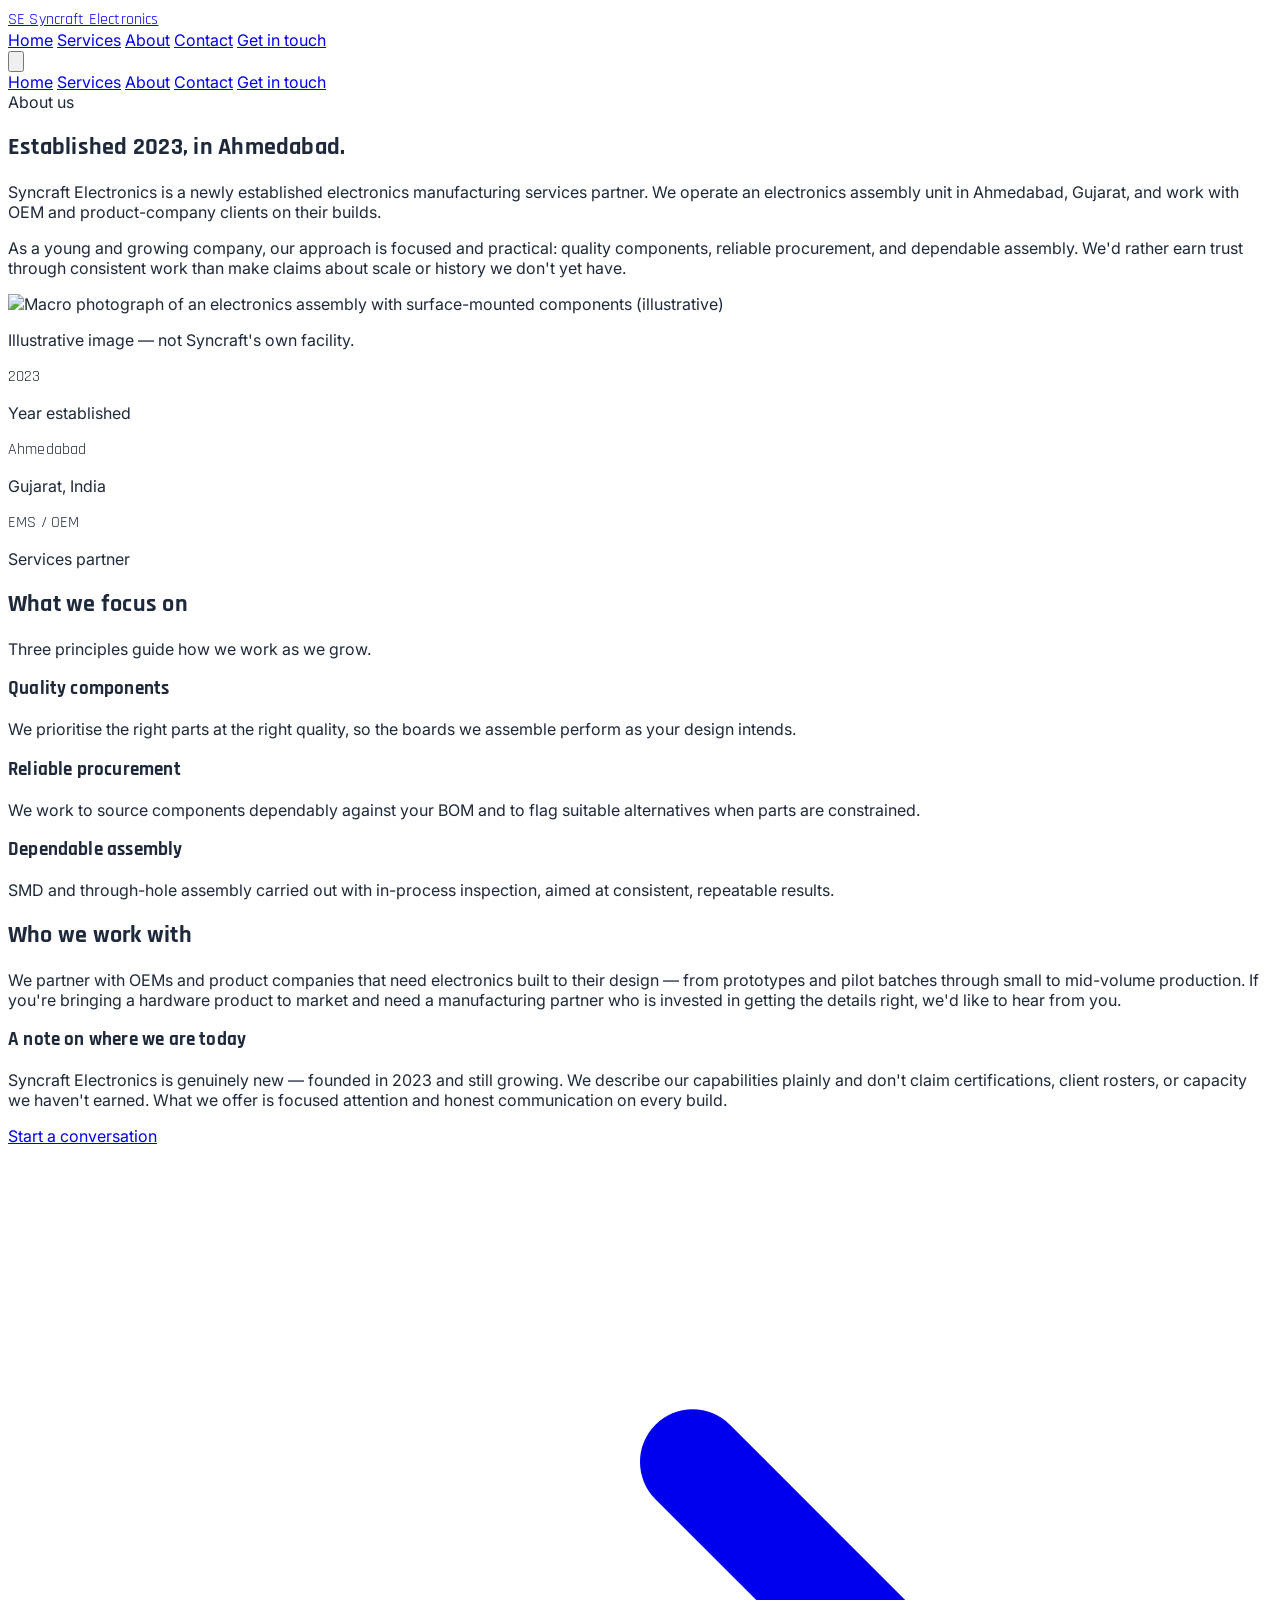
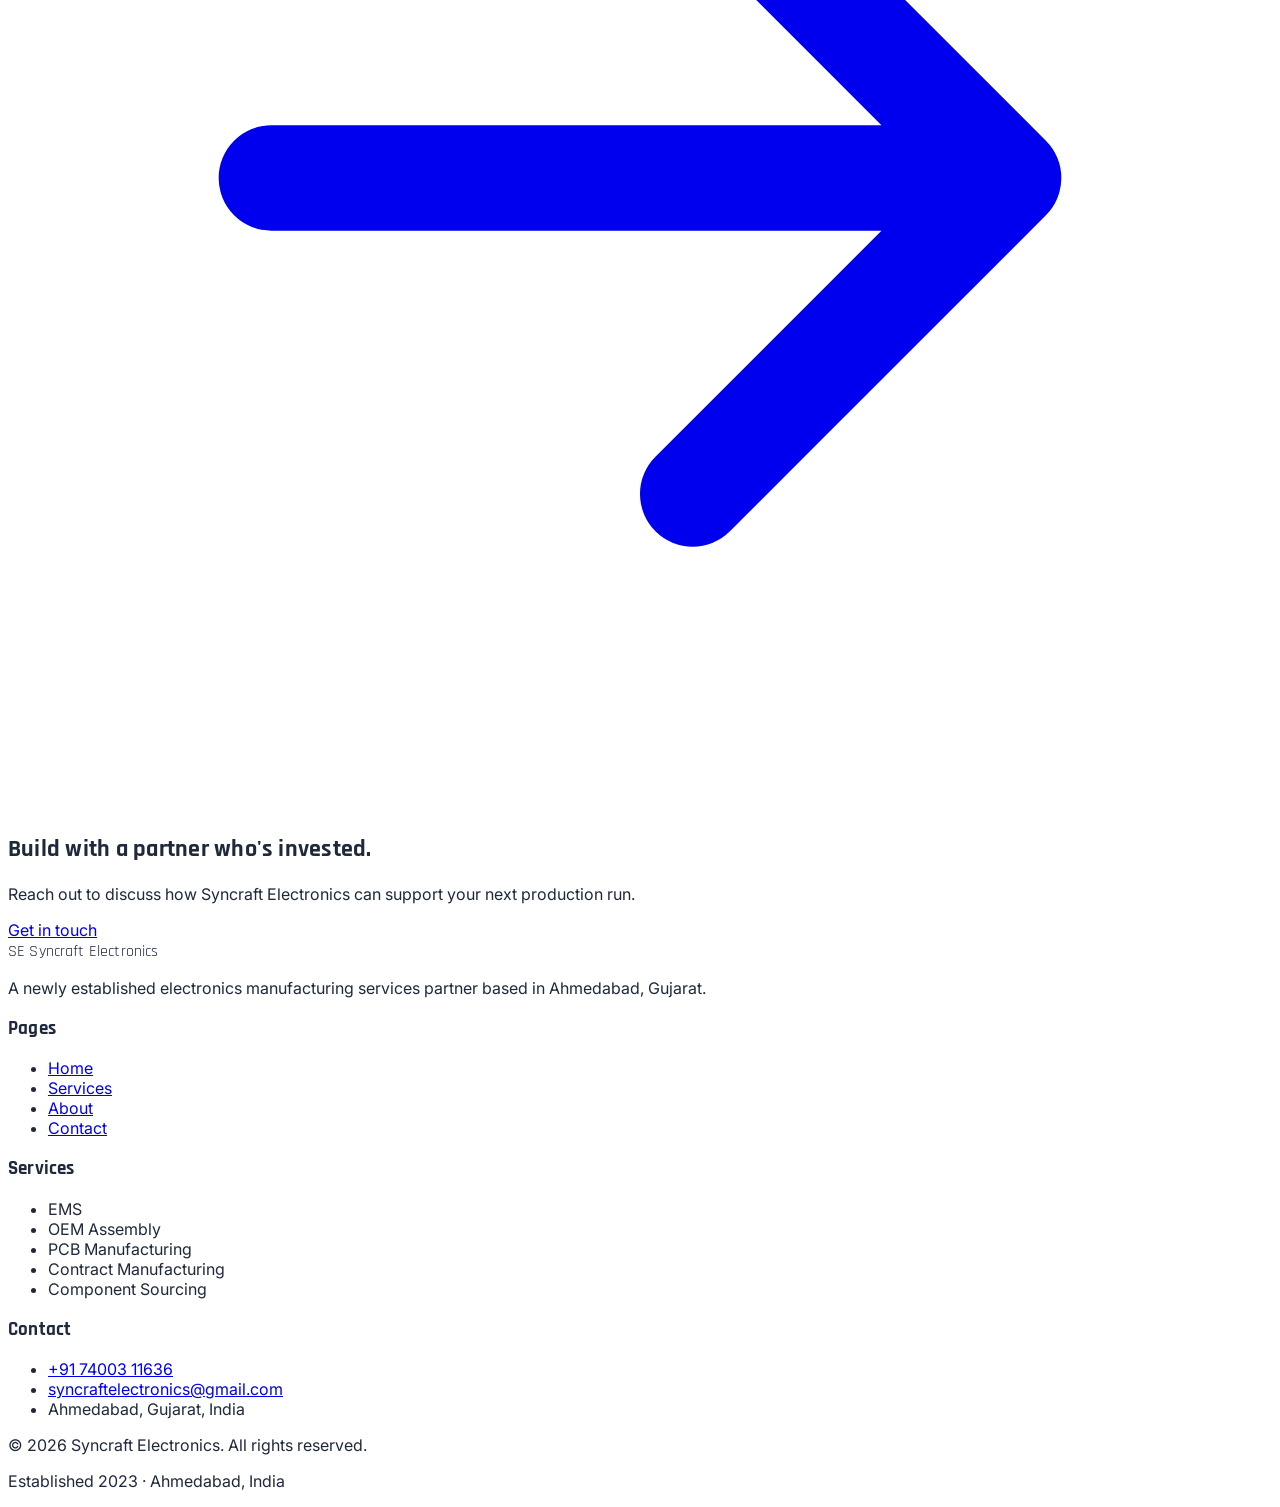
==== about.html @ 7baf2aee "Initial commit: Set up Syncraft frontend and Formspree" ====
<!DOCTYPE html>
<html lang="en">
<head>
  <meta charset="UTF-8" />
  <meta name="viewport" content="width=device-width, initial-scale=1.0" />

  <!-- SEO ----------------------------------------------------------- -->
  <title>About — Established 2023, Ahmedabad | Syncraft Electronics</title>
  <meta name="description" content="Syncraft Electronics is a newly established, Ahmedabad-based EMS / OEM partner founded in 2023, operating an electronics assembly unit focused on quality components and dependable assembly." />
  <link rel="canonical" href="https://syncraft.co.in/about.html" />

  <!-- Open Graph ---------------------------------------------------- -->
  <meta property="og:type" content="website" />
  <meta property="og:title" content="About | Syncraft Electronics" />
  <meta property="og:description" content="Established 2023 in Ahmedabad — a newly established electronics manufacturing services partner for OEM and product companies." />
  <meta property="og:url" content="https://syncraft.co.in/about.html" />
  <meta property="og:image" content="https://images.unsplash.com/photo-1591799264318-7e6ef8ddb7ea?auto=format&fit=crop&w=1200&q=80" />
  <meta name="twitter:card" content="summary_large_image" />

  <!-- Fonts --------------------------------------------------------- -->
  <link rel="preconnect" href="https://fonts.googleapis.com" />
  <link rel="preconnect" href="https://fonts.gstatic.com" crossorigin />
  <link href="https://fonts.googleapis.com/css2?family=Inter:wght@400;500;600;700&family=Rajdhani:wght@500;600;700&display=swap" rel="stylesheet" />

  <!-- Tailwind (CDN) + brand config --------------------------------- -->
  <script src="https://cdn.tailwindcss.com"></script>
  <script>
    tailwind.config = {
      theme: {
        extend: {
          colors: { navy: "#0a2540", brand: "#1b4db1", accent: "#3b82f6", ink: "#1e293b", muted: "#64748b" },
          fontFamily: { sans: ["Inter", "system-ui", "sans-serif"], display: ["Rajdhani", "Inter", "sans-serif"] },
          maxWidth: { container: "1180px" },
        },
      },
    };
  </script>
  <link rel="stylesheet" href="assets/css/styles.css" />

  <!-- JSON-LD Organization schema (real facts only) ----------------- -->
  <script type="application/ld+json">
  {
    "@context": "https://schema.org",
    "@type": "Organization",
    "name": "Syncraft Electronics",
    "description": "An Ahmedabad-based electronics manufacturing services partner offering EMS, OEM assembly, PCB manufacturing, contract manufacturing, and component sourcing.",
    "foundingDate": "2023",
    "email": "syncraftelectronics@gmail.com",
    "telephone": "+91 74003 11636",
    "address": { "@type": "PostalAddress", "addressLocality": "Ahmedabad", "addressRegion": "Gujarat", "addressCountry": "IN" }
  }
  </script>
</head>

<body class="bg-white text-ink">
  <!-- ================= SHARED HEADER ================= -->
  <header class="sticky top-0 z-50 bg-white/90 backdrop-blur border-b border-slate-200">
    <nav class="mx-auto max-w-container px-5 sm:px-8 h-16 flex items-center justify-between" aria-label="Primary">
      <a href="index.html" class="flex items-center gap-2.5" aria-label="Syncraft Electronics home">
        <span class="font-display font-bold text-white bg-navy rounded-md w-9 h-9 grid place-items-center text-lg leading-none"><span>S</span><span class="text-accent">E</span></span>
        <span class="font-display font-bold text-navy text-lg tracking-wide">Syncraft <span class="text-brand">Electronics</span></span>
      </a>
      <div class="hidden md:flex items-center gap-8 text-sm font-medium">
        <a href="index.html" class="text-ink hover:text-brand transition-colors">Home</a>
        <a href="services.html" class="text-ink hover:text-brand transition-colors">Services</a>
        <a href="about.html" class="text-brand" aria-current="page">About</a>
        <a href="contact.html" class="text-ink hover:text-brand transition-colors">Contact</a>
        <a href="contact.html" class="inline-flex items-center rounded-md bg-brand px-4 py-2 text-white hover:bg-navy transition-colors">Get in touch</a>
      </div>
      <button data-nav-toggle type="button" class="md:hidden inline-flex items-center justify-center w-10 h-10 rounded-md text-navy hover:bg-slate-100" aria-label="Toggle navigation menu" aria-expanded="false" aria-controls="mobile-menu">
        <svg xmlns="http://www.w3.org/2000/svg" class="w-6 h-6" fill="none" viewBox="0 0 24 24" stroke="currentColor" stroke-width="2"><path stroke-linecap="round" stroke-linejoin="round" d="M4 6h16M4 12h16M4 18h16" /></svg>
      </button>
    </nav>
    <div id="mobile-menu" data-nav-menu class="hidden md:hidden border-t border-slate-200 bg-white">
      <div class="px-5 py-4 flex flex-col gap-1 text-sm font-medium">
        <a href="index.html" class="py-2 text-ink hover:text-brand">Home</a>
        <a href="services.html" class="py-2 text-ink hover:text-brand">Services</a>
        <a href="about.html" class="py-2 text-brand">About</a>
        <a href="contact.html" class="py-2 text-ink hover:text-brand">Contact</a>
        <a href="contact.html" class="mt-2 inline-flex justify-center rounded-md bg-brand px-4 py-2.5 text-white">Get in touch</a>
      </div>
    </div>
  </header>

  <main>
    <!-- ================= INTRO ================= -->
    <section class="bg-white">
      <div class="mx-auto max-w-container px-5 sm:px-8 py-16 sm:py-20 grid lg:grid-cols-2 gap-12 items-center">
        <div data-reveal>
          <span class="inline-block text-xs font-semibold tracking-widest uppercase text-brand mb-4">About us</span>
          <h1 class="font-display font-bold text-navy text-4xl sm:text-5xl leading-tight">Established 2023, in Ahmedabad.</h1>
          <p class="mt-5 text-lg text-muted">Syncraft Electronics is a newly established electronics manufacturing services partner. We operate an electronics assembly unit in Ahmedabad, Gujarat, and work with OEM and product-company clients on their builds.</p>
          <p class="mt-4 text-muted">As a young and growing company, our approach is focused and practical: quality components, reliable procurement, and dependable assembly. We'd rather earn trust through consistent work than make claims about scale or history we don't yet have.</p>
        </div>
        <div data-reveal>
          <img
            src="https://images.unsplash.com/photo-1591799264318-7e6ef8ddb7ea?auto=format&fit=crop&w=1100&q=80"
            alt="Macro photograph of an electronics assembly with surface-mounted components (illustrative)"
            class="rounded-xl shadow-xl ring-1 ring-slate-200 w-full object-cover aspect-[4/3]"
            loading="lazy"
          />
          <p class="mt-2 text-xs text-muted text-right">Illustrative image — not Syncraft's own facility.</p>
        </div>
      </div>
    </section>

    <!-- ================= FACTS BAND ================= -->
    <section class="bg-slate-50 border-y border-slate-200">
      <div class="mx-auto max-w-container px-5 sm:px-8 py-14 grid sm:grid-cols-3 gap-8 text-center">
        <div data-reveal>
          <p class="font-display font-bold text-navy text-3xl">2023</p>
          <p class="mt-1 text-sm text-muted">Year established</p>
        </div>
        <div data-reveal>
          <p class="font-display font-bold text-navy text-3xl">Ahmedabad</p>
          <p class="mt-1 text-sm text-muted">Gujarat, India</p>
        </div>
        <div data-reveal>
          <p class="font-display font-bold text-navy text-3xl">EMS / OEM</p>
          <p class="mt-1 text-sm text-muted">Services partner</p>
        </div>
      </div>
    </section>

    <!-- ================= WHAT WE FOCUS ON ================= -->
    <section class="bg-white">
      <div class="mx-auto max-w-container px-5 sm:px-8 py-16 sm:py-20">
        <div class="max-w-2xl" data-reveal>
          <h2 class="font-display font-bold text-navy text-3xl sm:text-4xl">What we focus on</h2>
          <p class="mt-4 text-muted">Three principles guide how we work as we grow.</p>
        </div>
        <div class="mt-12 grid md:grid-cols-3 gap-6">
          <article data-reveal class="rounded-xl border border-slate-200 p-7">
            <h3 class="font-display font-semibold text-navy text-xl">Quality components</h3>
            <p class="mt-2 text-sm text-muted">We prioritise the right parts at the right quality, so the boards we assemble perform as your design intends.</p>
          </article>
          <article data-reveal class="rounded-xl border border-slate-200 p-7">
            <h3 class="font-display font-semibold text-navy text-xl">Reliable procurement</h3>
            <p class="mt-2 text-sm text-muted">We work to source components dependably against your BOM and to flag suitable alternatives when parts are constrained.</p>
          </article>
          <article data-reveal class="rounded-xl border border-slate-200 p-7">
            <h3 class="font-display font-semibold text-navy text-xl">Dependable assembly</h3>
            <p class="mt-2 text-sm text-muted">SMD and through-hole assembly carried out with in-process inspection, aimed at consistent, repeatable results.</p>
          </article>
        </div>
      </div>
    </section>

    <!-- ================= WHO WE WORK WITH ================= -->
    <section class="bg-slate-50 border-t border-slate-200">
      <div class="mx-auto max-w-container px-5 sm:px-8 py-16 sm:py-20 grid lg:grid-cols-2 gap-10 items-start">
        <div data-reveal>
          <h2 class="font-display font-bold text-navy text-3xl sm:text-4xl">Who we work with</h2>
          <p class="mt-4 text-muted">We partner with OEMs and product companies that need electronics built to their design — from prototypes and pilot batches through small to mid-volume production. If you're bringing a hardware product to market and need a manufacturing partner who is invested in getting the details right, we'd like to hear from you.</p>
        </div>
        <div data-reveal class="rounded-xl border border-slate-200 bg-white p-8">
          <h3 class="font-display font-semibold text-navy text-xl">A note on where we are today</h3>
          <p class="mt-3 text-sm text-muted">Syncraft Electronics is genuinely new — founded in 2023 and still growing. We describe our capabilities plainly and don't claim certifications, client rosters, or capacity we haven't earned. What we offer is focused attention and honest communication on every build.</p>
          <a href="contact.html" class="mt-6 inline-flex items-center gap-2 text-brand font-medium hover:gap-3 transition-all">Start a conversation
            <svg xmlns="http://www.w3.org/2000/svg" class="w-4 h-4" fill="none" viewBox="0 0 24 24" stroke="currentColor" stroke-width="2"><path stroke-linecap="round" stroke-linejoin="round" d="M5 12h14M13 6l6 6-6 6"/></svg>
          </a>
        </div>
      </div>
    </section>

    <!-- ================= FOOTER CTA ================= -->
    <section class="bg-navy">
      <div class="mx-auto max-w-container px-5 sm:px-8 py-16 text-center" data-reveal>
        <h2 class="font-display font-bold text-white text-3xl sm:text-4xl">Build with a partner who's invested.</h2>
        <p class="mt-4 text-slate-300 max-w-xl mx-auto">Reach out to discuss how Syncraft Electronics can support your next production run.</p>
        <a href="contact.html" class="mt-8 inline-flex items-center rounded-md bg-accent px-6 py-3 text-white font-medium hover:bg-brand transition-colors">Get in touch</a>
      </div>
    </section>
  </main>

  <!-- ================= SHARED FOOTER ================= -->
  <footer class="bg-white border-t border-slate-200">
    <div class="mx-auto max-w-container px-5 sm:px-8 py-12 grid sm:grid-cols-2 lg:grid-cols-4 gap-8">
      <div class="sm:col-span-2 lg:col-span-1">
        <div class="flex items-center gap-2.5">
          <span class="font-display font-bold text-white bg-navy rounded-md w-9 h-9 grid place-items-center text-lg leading-none"><span>S</span><span class="text-accent">E</span></span>
          <span class="font-display font-bold text-navy text-lg">Syncraft <span class="text-brand">Electronics</span></span>
        </div>
        <p class="mt-4 text-sm text-muted max-w-xs">A newly established electronics manufacturing services partner based in Ahmedabad, Gujarat.</p>
      </div>
      <div>
        <h3 class="font-display font-semibold text-navy text-sm uppercase tracking-wider">Pages</h3>
        <ul class="mt-4 space-y-2 text-sm text-muted">
          <li><a href="index.html" class="hover:text-brand">Home</a></li>
          <li><a href="services.html" class="hover:text-brand">Services</a></li>
          <li><a href="about.html" class="hover:text-brand">About</a></li>
          <li><a href="contact.html" class="hover:text-brand">Contact</a></li>
        </ul>
      </div>
      <div>
        <h3 class="font-display font-semibold text-navy text-sm uppercase tracking-wider">Services</h3>
        <ul class="mt-4 space-y-2 text-sm text-muted">
          <li>EMS</li>
          <li>OEM Assembly</li>
          <li>PCB Manufacturing</li>
          <li>Contract Manufacturing</li>
          <li>Component Sourcing</li>
        </ul>
      </div>
      <div>
        <h3 class="font-display font-semibold text-navy text-sm uppercase tracking-wider">Contact</h3>
        <ul class="mt-4 space-y-2 text-sm text-muted">
          <li><a href="tel:+917400311636" class="hover:text-brand">+91 74003 11636</a></li>
          <!-- TODO: swap to a domain-matched email (e.g. hello@syncraft.co.in) once the domain is set up. -->
          <li><a href="mailto:syncraftelectronics@gmail.com" class="hover:text-brand break-all">syncraftelectronics@gmail.com</a></li>
          <li>Ahmedabad, Gujarat, India</li>
        </ul>
      </div>
    </div>
    <div class="border-t border-slate-200">
      <div class="mx-auto max-w-container px-5 sm:px-8 py-5 text-xs text-muted flex flex-col sm:flex-row gap-2 justify-between">
        <p>&copy; <span data-current-year>2026</span> Syncraft Electronics. All rights reserved.</p>
        <p>Established 2023 · Ahmedabad, India</p>
      </div>
    </div>
  </footer>

  <script src="assets/js/main.js"></script>
</body>
</html>
---- assets/css/styles.css ----
/* =====================================================================
   Syncraft Electronics — custom styles
   Tailwind handles the bulk of styling via CDN. This file holds:
   - Font-family helpers and base typographic rhythm
   - Scroll-reveal animation utilities (progressive enhancement)
   - A few small component touches that are awkward in utility classes
   ===================================================================== */

:root {
  /* Brand palette — kept in sync with the Tailwind config in each page */
  --se-navy: #0a2540;   /* deep blue primary  */
  --se-blue: #1b4db1;   /* primary blue        */
  --se-accent: #3b82f6; /* lighter blue accent */
  --se-ink: #1e293b;    /* body text           */
  --se-muted: #64748b;  /* secondary text      */
}

/* ---- Base typography ------------------------------------------------ */
html {
  scroll-behavior: smooth;
}

body {
  font-family: "Inter", system-ui, -apple-system, "Segoe UI", sans-serif;
  color: var(--se-ink);
  -webkit-font-smoothing: antialiased;
  text-rendering: optimizeLegibility;
}

h1, h2, h3, h4, .font-display {
  font-family: "Rajdhani", "Inter", system-ui, sans-serif;
  letter-spacing: 0.01em;
}

/* Respect users who jump straight to an in-page anchor: offset for the
   sticky header so headings aren't hidden underneath it. */
:target {
  scroll-margin-top: 6rem;
}

/* ---- Scroll-reveal animation --------------------------------------- */
/* Elements tagged with data-reveal start hidden and fade/slide in once
   they enter the viewport (handled in main.js via IntersectionObserver). */
[data-reveal] {
  opacity: 0;
  transform: translateY(18px);
  transition: opacity 0.6s ease-out, transform 0.6s ease-out;
  will-change: opacity, transform;
}

[data-reveal].is-visible {
  opacity: 1;
  transform: none;
}

/* Honour reduced-motion preferences: no transforms, no smooth scroll. */
@media (prefers-reduced-motion: reduce) {
  html {
    scroll-behavior: auto;
  }
  [data-reveal] {
    opacity: 1;
    transform: none;
    transition: none;
  }
}

/* ---- Small component touches --------------------------------------- */

/* Keyboard focus ring that matches the brand accent. */
a:focus-visible,
button:focus-visible,
input:focus-visible,
textarea:focus-visible {
  outline: 2px solid var(--se-accent);
  outline-offset: 2px;
  border-radius: 2px;
}

/* Honeypot field — visually and programmatically hidden from humans,
   still present in the DOM for bots to (hopefully) fill in. */
.hp-field {
  position: absolute;
  left: -9999px;
  width: 1px;
  height: 1px;
  overflow: hidden;
}
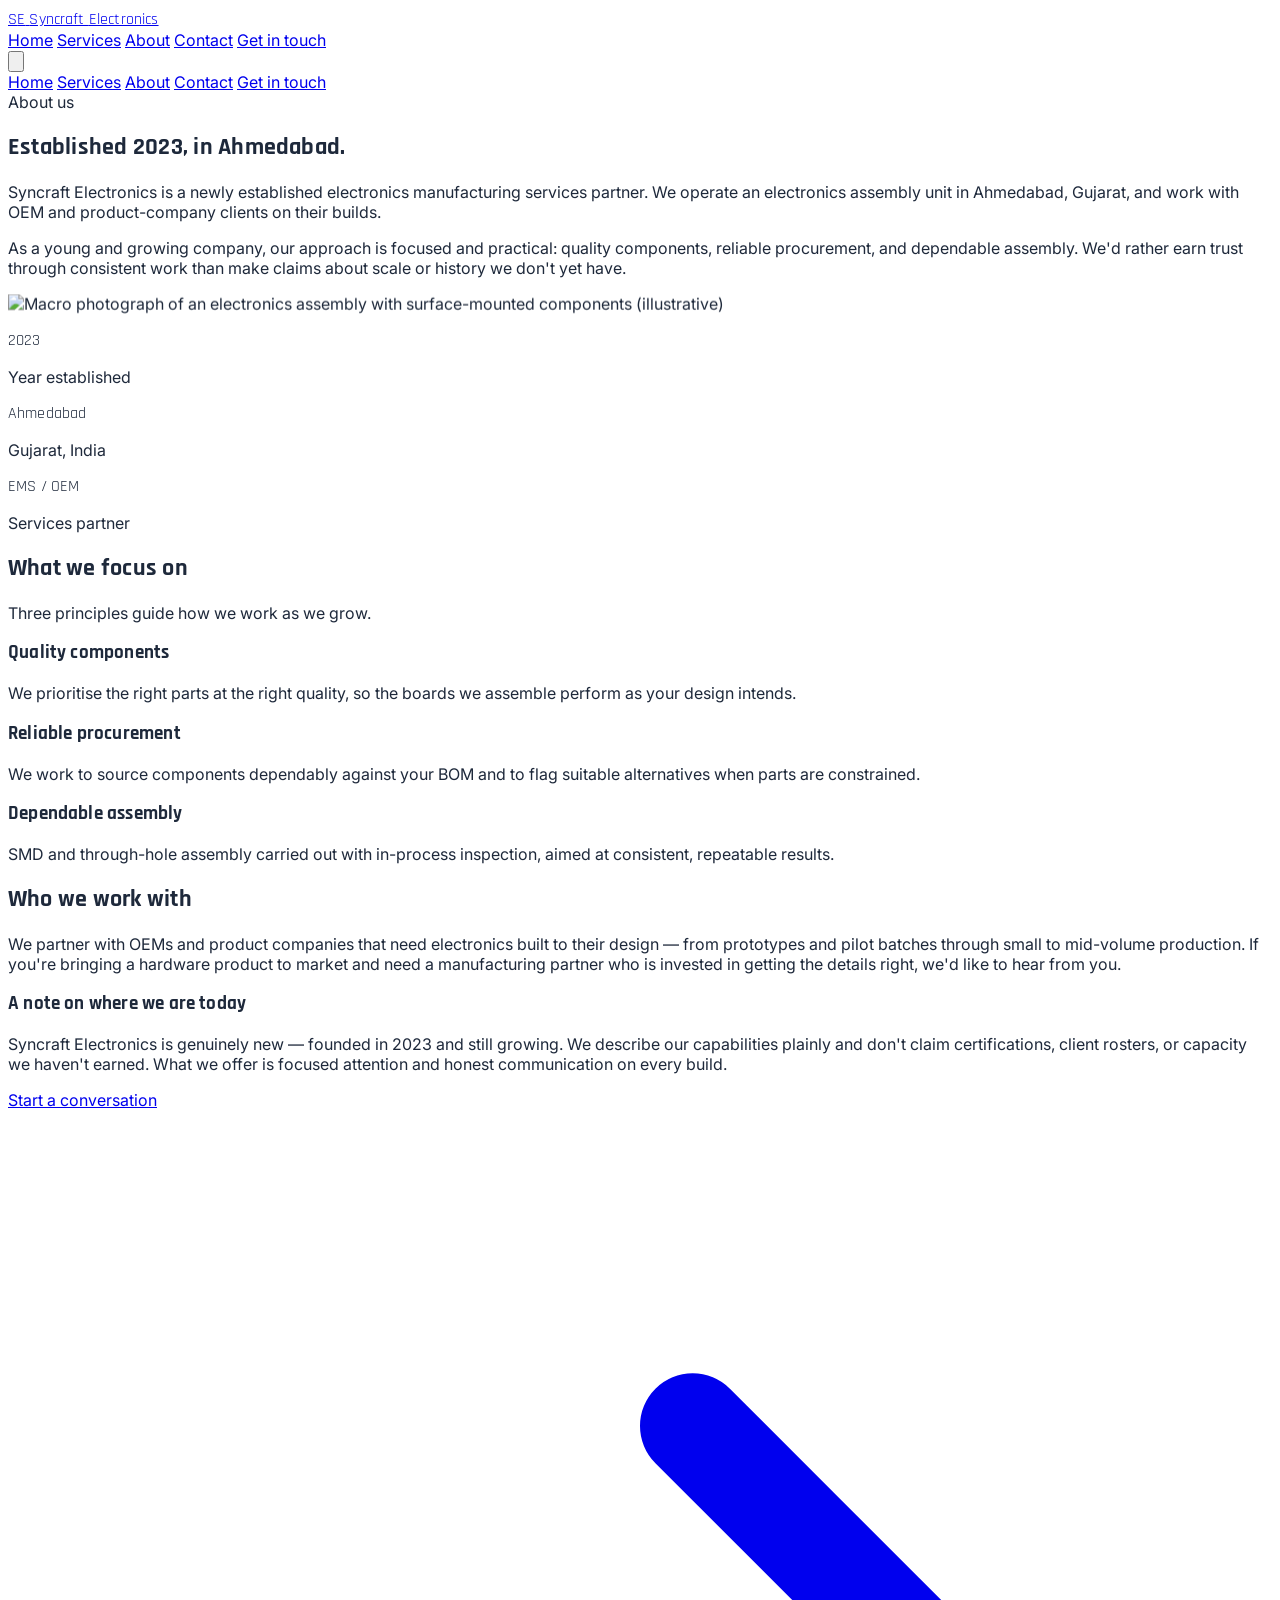
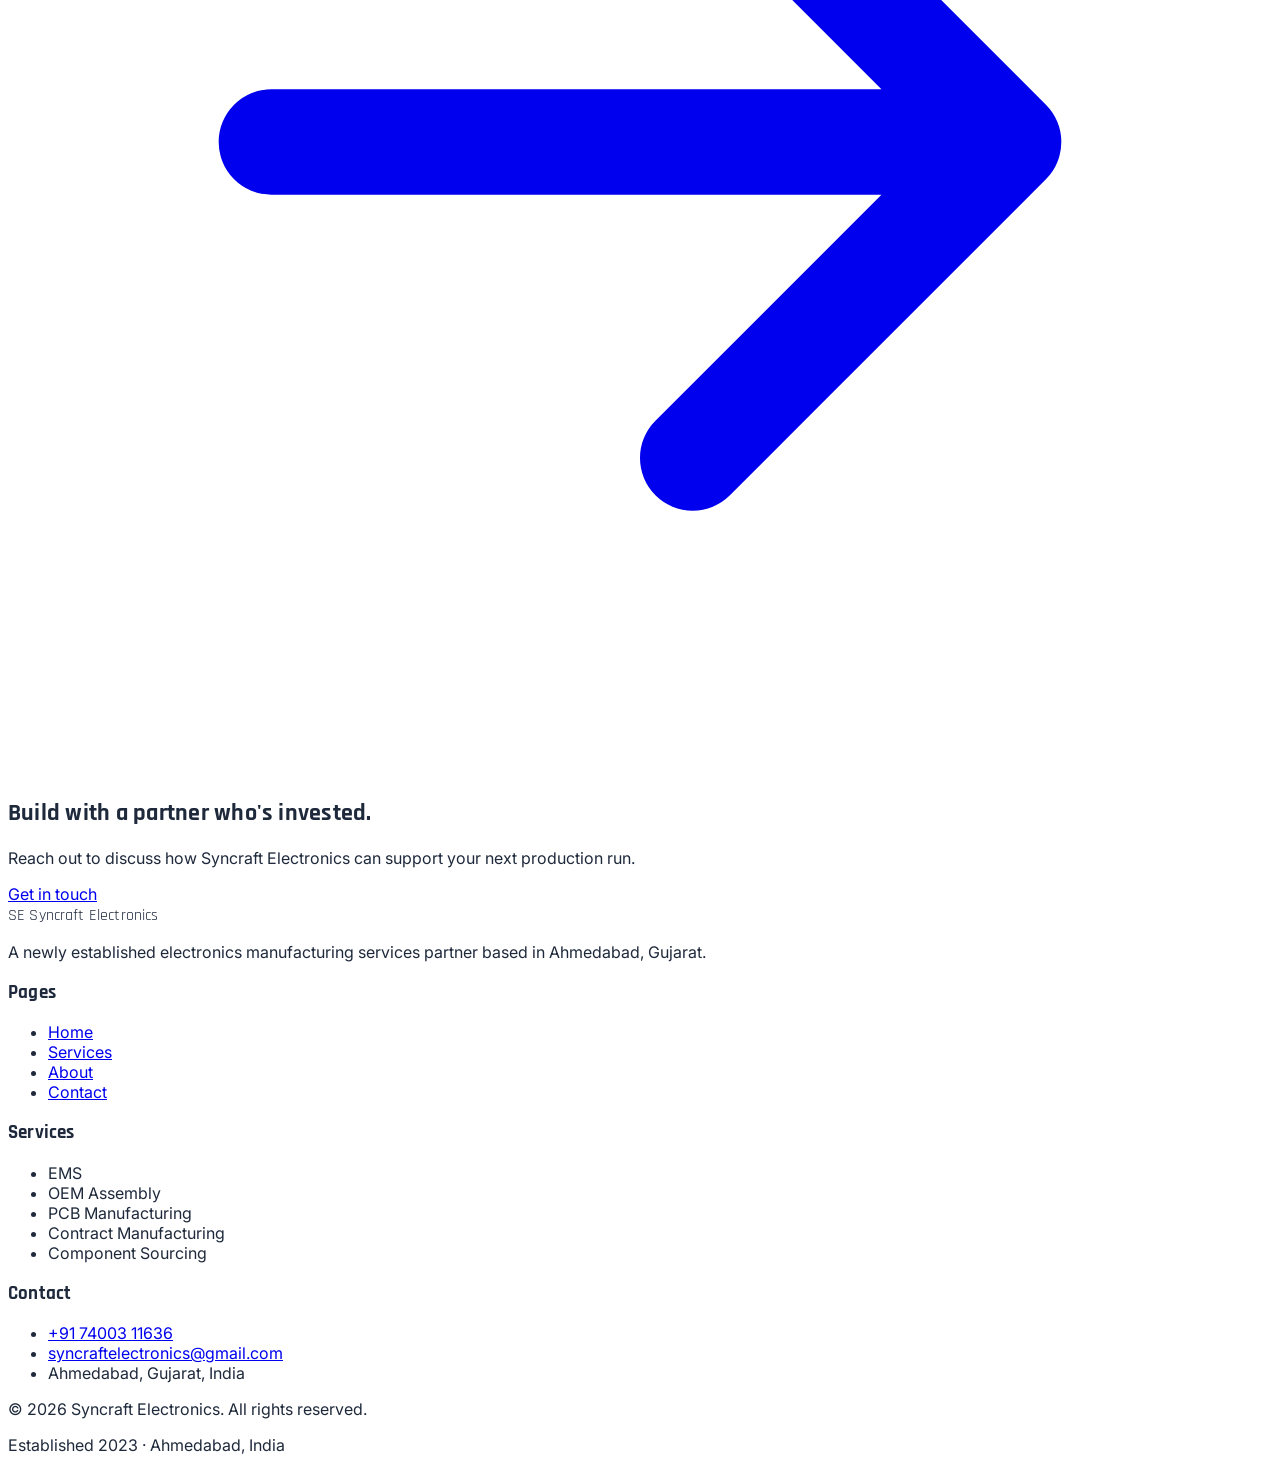
==== commit c7752b34: "Remove illustrative image disclaimers" ====
--- a/about.html
+++ b/about.html
@@ -99,7 +99,7 @@
             class="rounded-xl shadow-xl ring-1 ring-slate-200 w-full object-cover aspect-[4/3]"
             loading="lazy"
           />
-          <p class="mt-2 text-xs text-muted text-right">Illustrative image — not Syncraft's own facility.</p>
+
         </div>
       </div>
     </section>
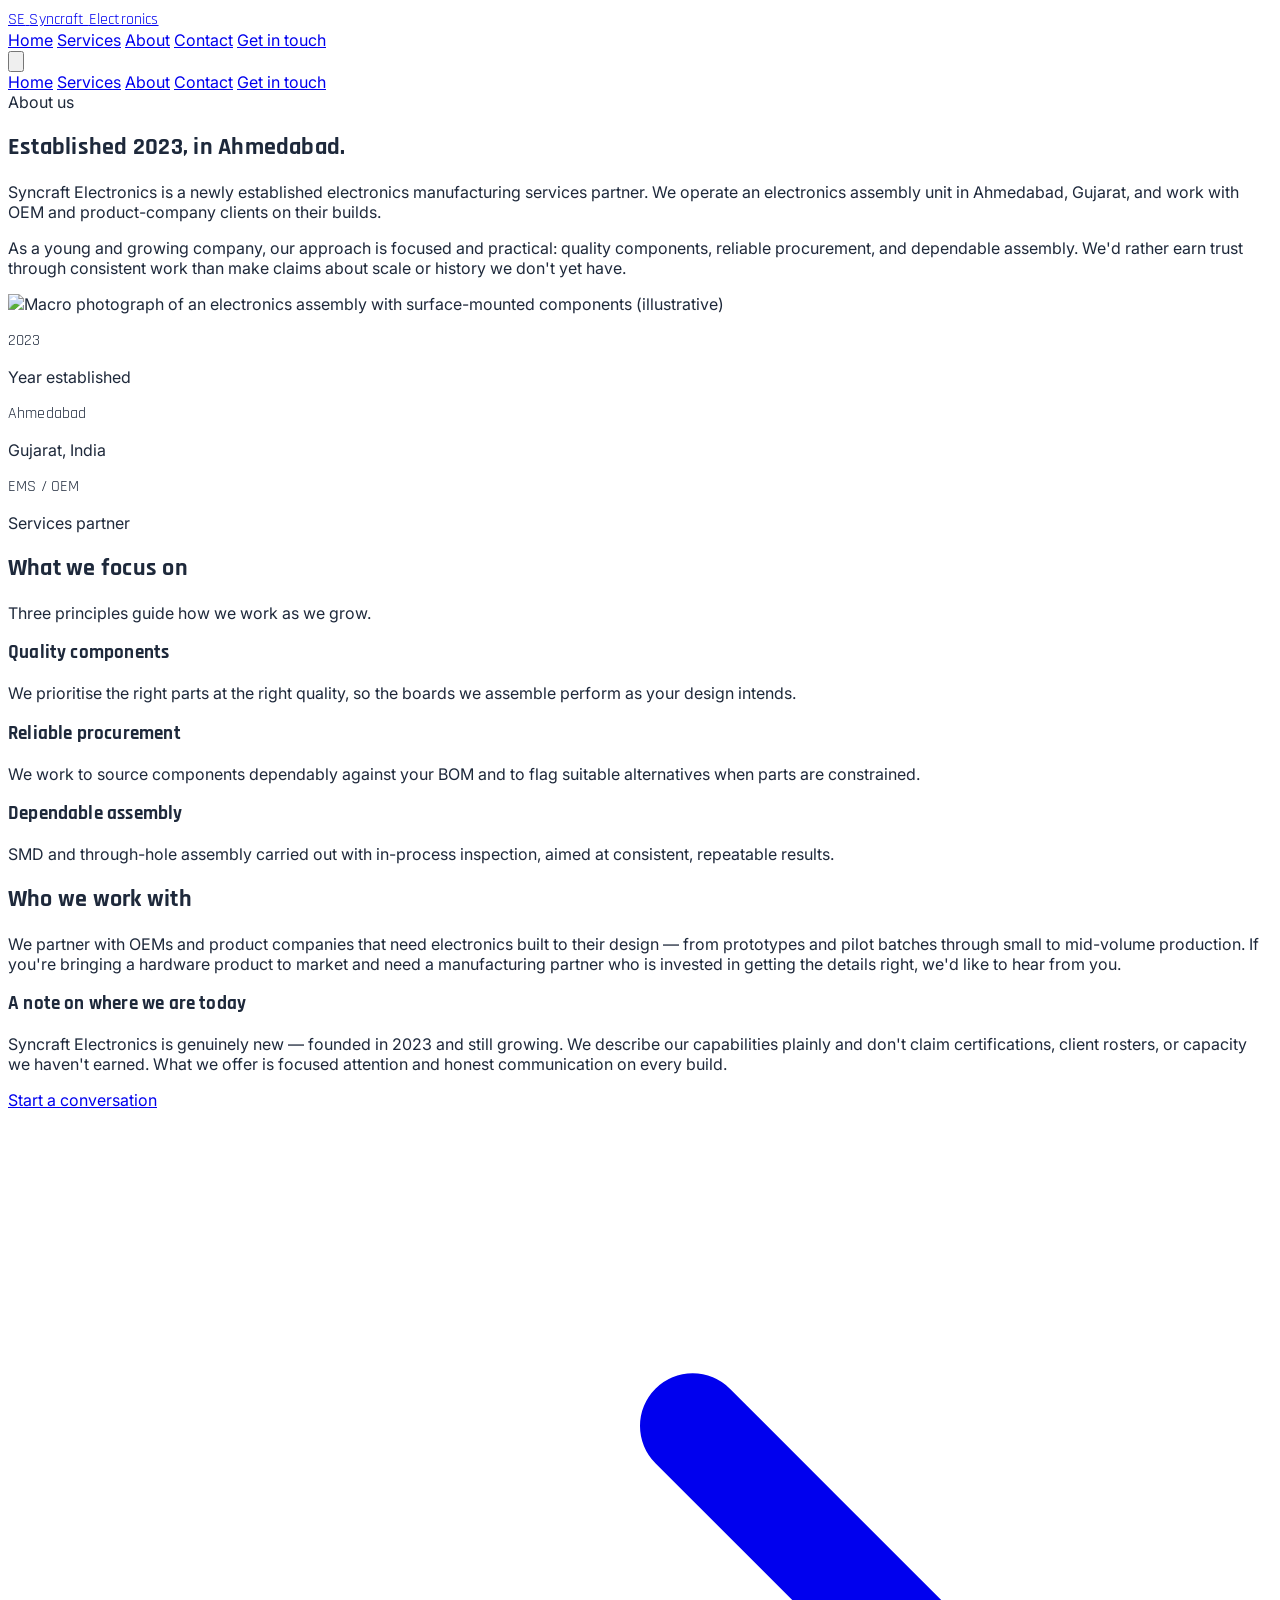
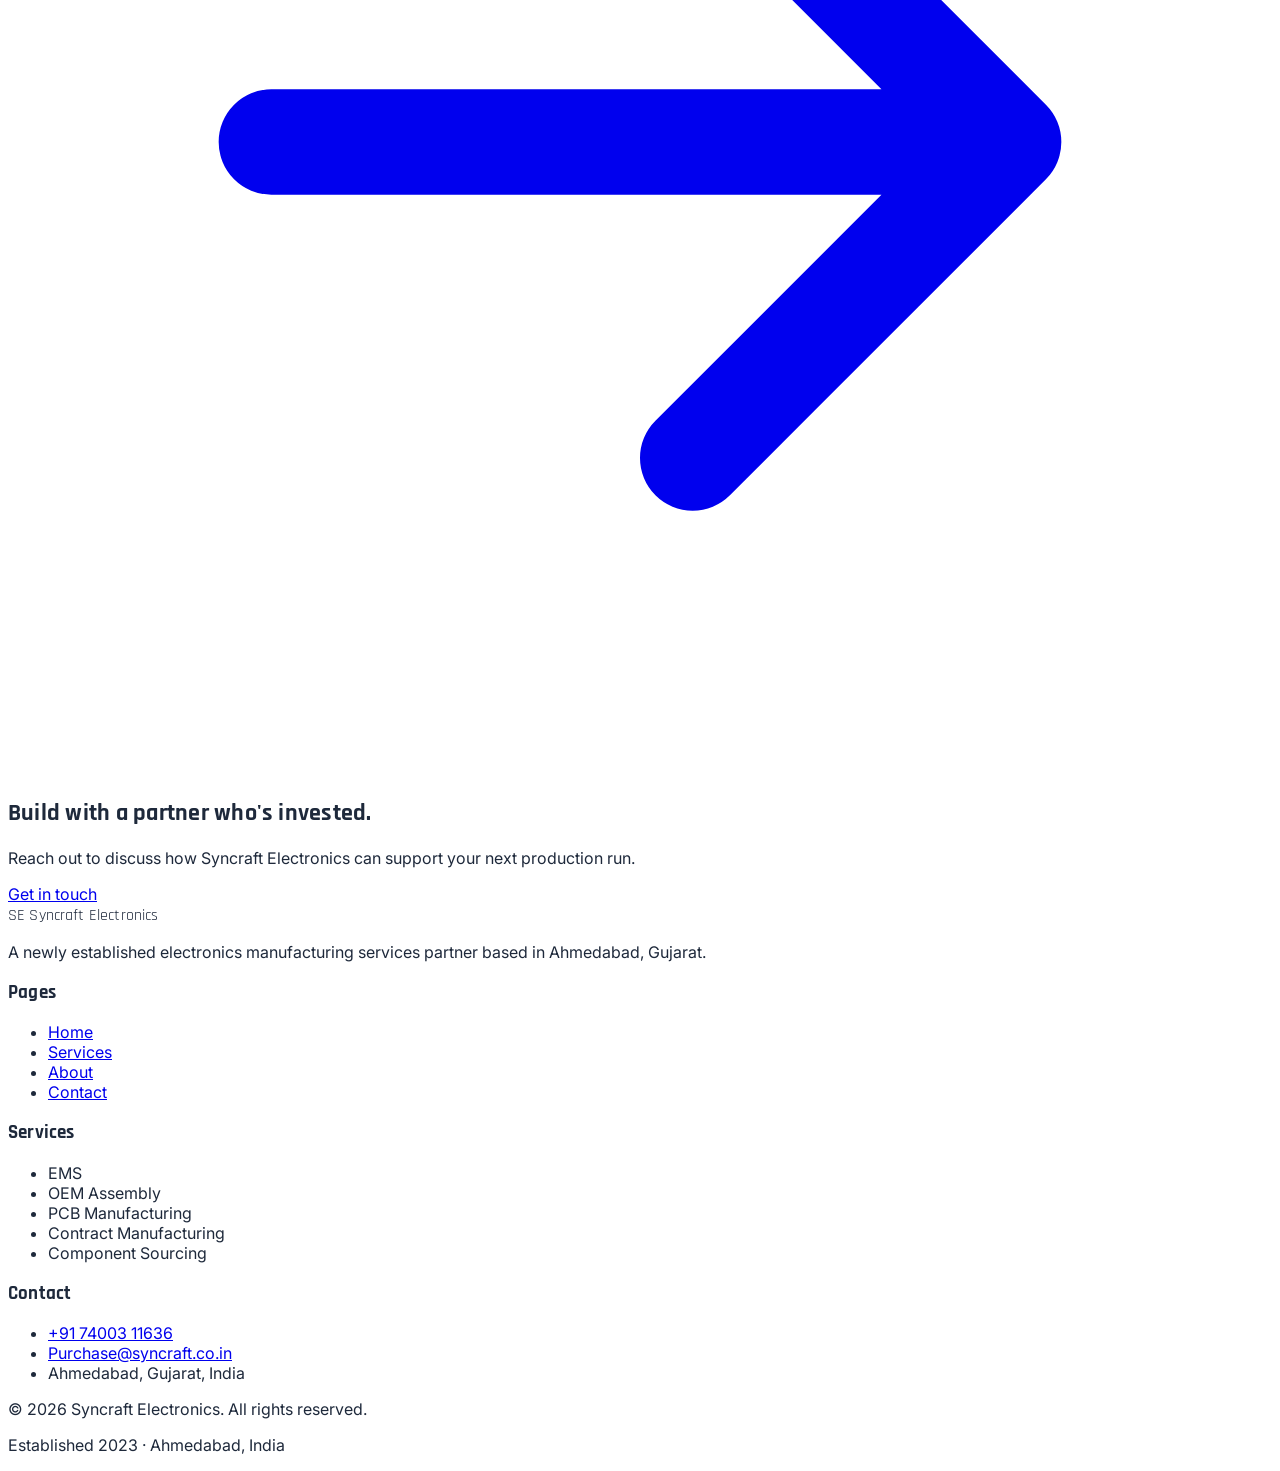
==== commit 1d061fbd: "Update contact email to Purchase@syncraft.co.in" ====
--- a/about.html
+++ b/about.html
@@ -45,7 +45,7 @@
     "name": "Syncraft Electronics",
     "description": "An Ahmedabad-based electronics manufacturing services partner offering EMS, OEM assembly, PCB manufacturing, contract manufacturing, and component sourcing.",
     "foundingDate": "2023",
-    "email": "syncraftelectronics@gmail.com",
+    "email": "Purchase@syncraft.co.in",
     "telephone": "+91 74003 11636",
     "address": { "@type": "PostalAddress", "addressLocality": "Ahmedabad", "addressRegion": "Gujarat", "addressCountry": "IN" }
   }
@@ -206,8 +206,7 @@
         <h3 class="font-display font-semibold text-navy text-sm uppercase tracking-wider">Contact</h3>
         <ul class="mt-4 space-y-2 text-sm text-muted">
           <li><a href="tel:+917400311636" class="hover:text-brand">+91 74003 11636</a></li>
-          <!-- TODO: swap to a domain-matched email (e.g. hello@syncraft.co.in) once the domain is set up. -->
-          <li><a href="mailto:syncraftelectronics@gmail.com" class="hover:text-brand break-all">syncraftelectronics@gmail.com</a></li>
+          <li><a href="mailto:Purchase@syncraft.co.in" class="hover:text-brand break-all">Purchase@syncraft.co.in</a></li>
           <li>Ahmedabad, Gujarat, India</li>
         </ul>
       </div>
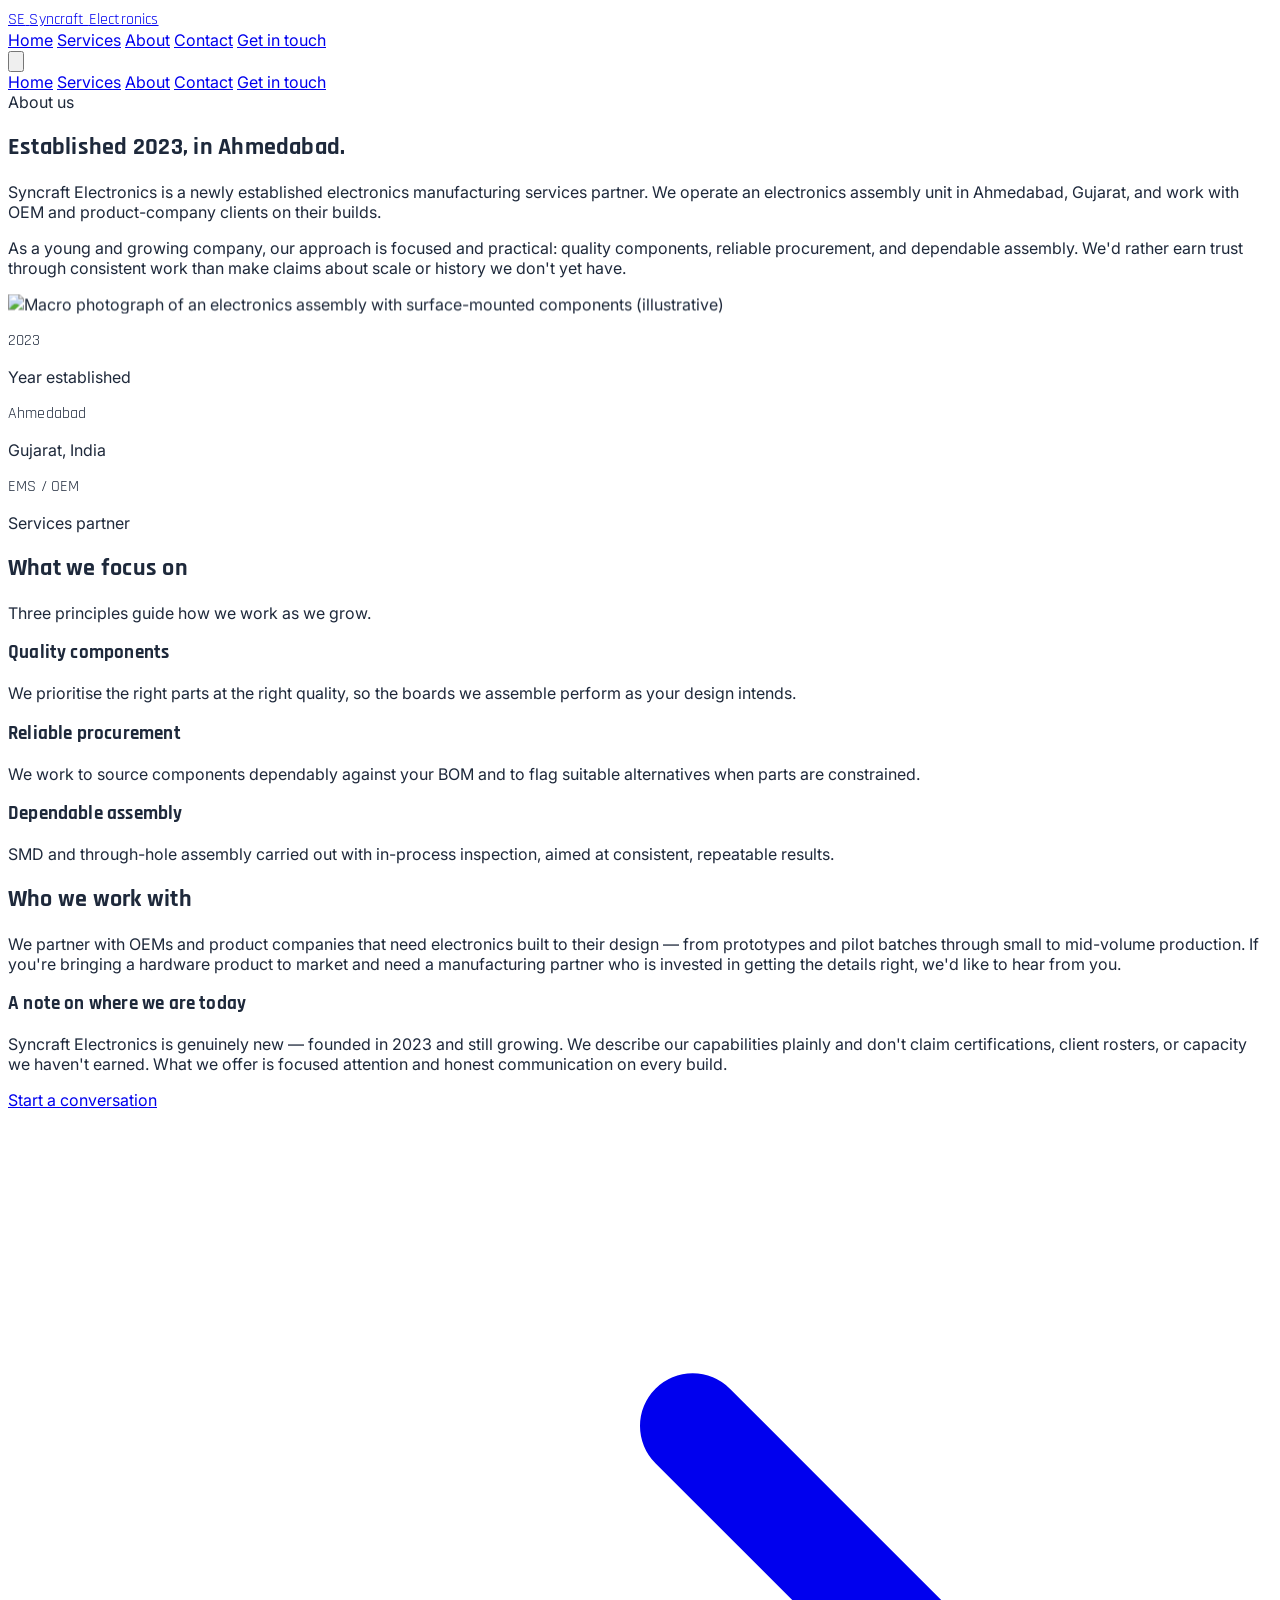
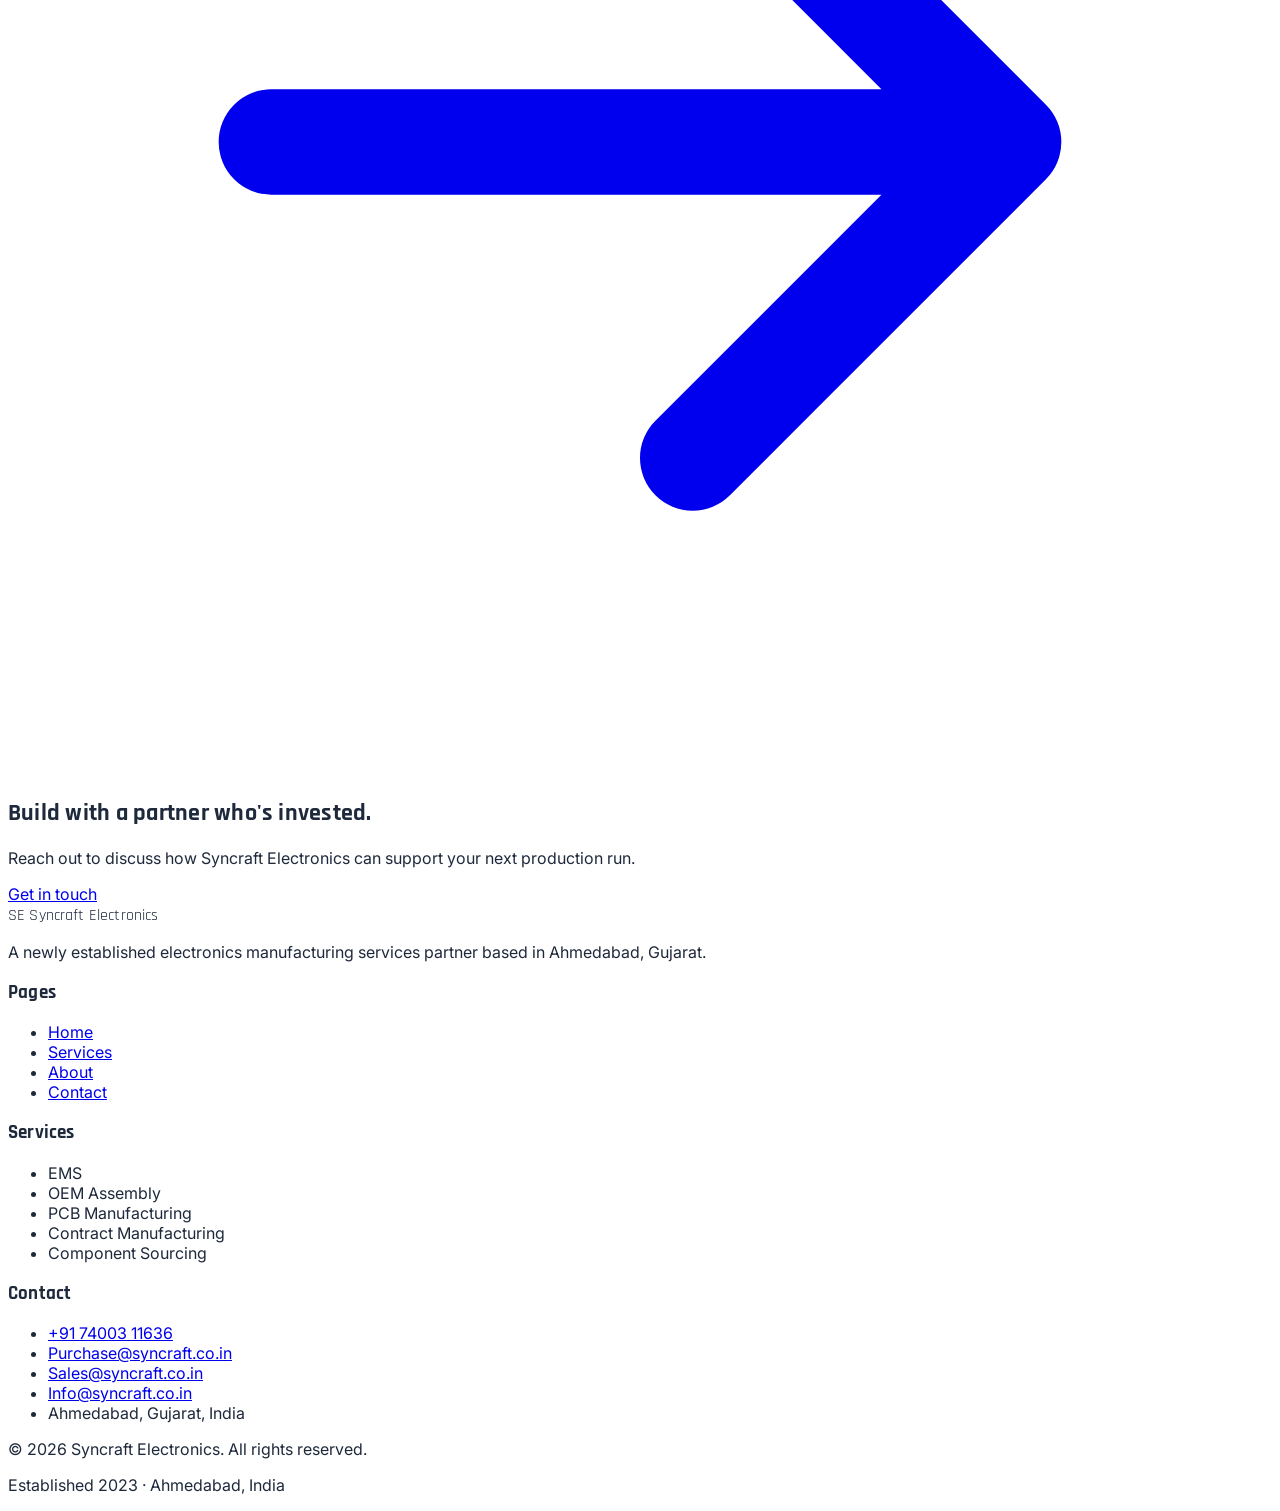
==== commit b6bc08dd: "Add Sales and Info emails to footer and contact page" ====
--- a/about.html
+++ b/about.html
@@ -207,6 +207,8 @@
         <ul class="mt-4 space-y-2 text-sm text-muted">
           <li><a href="tel:+917400311636" class="hover:text-brand">+91 74003 11636</a></li>
           <li><a href="mailto:Purchase@syncraft.co.in" class="hover:text-brand break-all">Purchase@syncraft.co.in</a></li>
+          <li><a href="mailto:Sales@syncraft.co.in" class="hover:text-brand break-all">Sales@syncraft.co.in</a></li>
+          <li><a href="mailto:Info@syncraft.co.in" class="hover:text-brand break-all">Info@syncraft.co.in</a></li>
           <li>Ahmedabad, Gujarat, India</li>
         </ul>
       </div>
